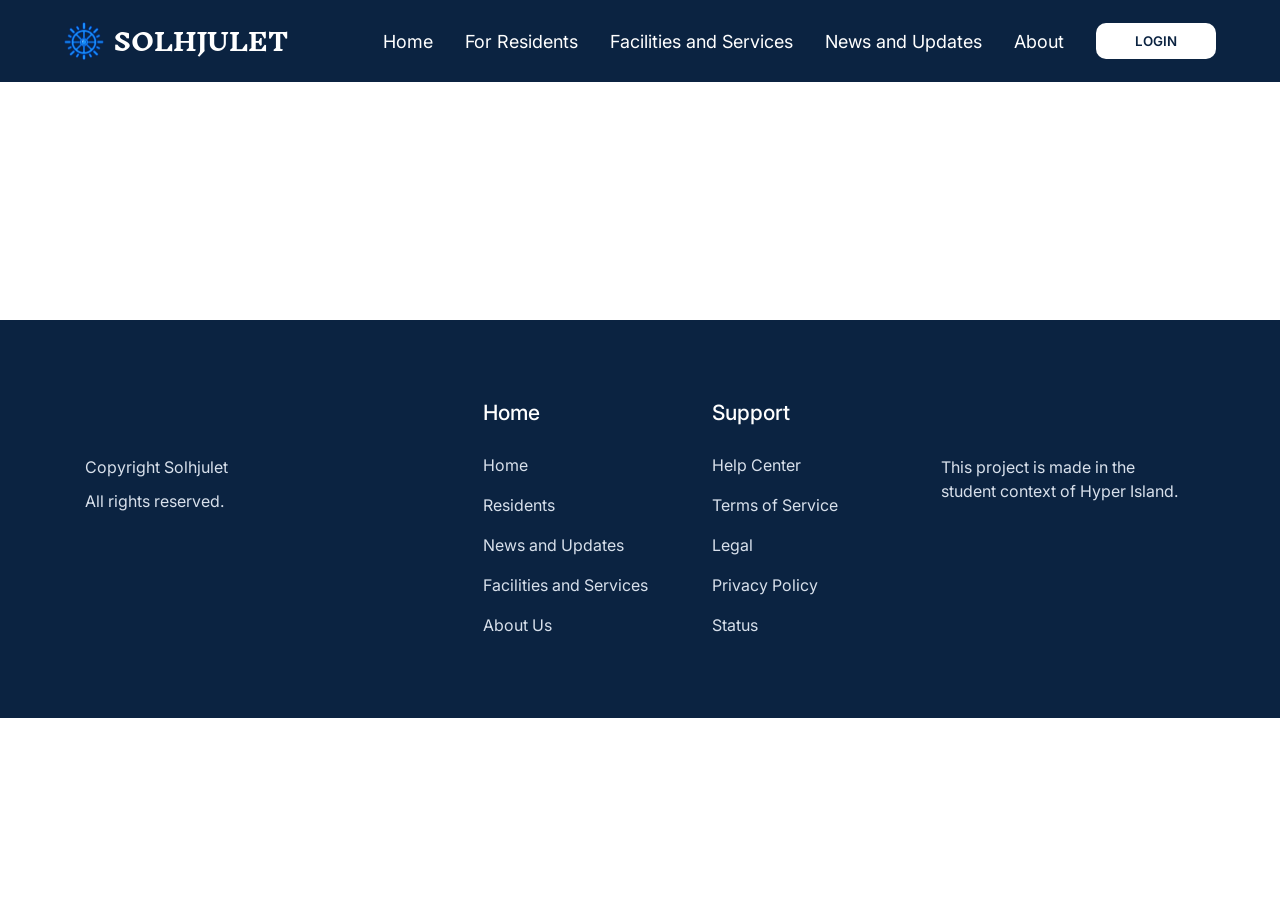
==== for_residents.html @ a9d1e52c "add navbar for other pages" ====
<!DOCTYPE html>
<html lang="en">
<head>
    <meta charset="UTF-8">
    <meta name="viewport" content="width=device-width, initial-scale=1.0">
    <meta name="robots" content="noindex">
    <title>SOLHJULET</title>
    <link rel="stylesheet" href="index.css">
</head>
<body>

    <!-- HEADER -->
    <header>

        <nav
            class="navbar-other-pages"
            aria-label="Main navigation"
        >

            <!-- LOGO -->
            <div class="nav-logo-div">

                <a
                    href="index.html"
                    aria-label="Solhjulet home"
                >
                    <img
                        id="nav-img-logo"
                        src="assets/logo.png"
                        alt="Solhjulet logo"
                    >
                </a>

                <span id="nav-logo-text">
                    SOLHJULET
                </span>

            </div>


            <!-- MOBILE MENU CHECKBOX -->
            <input
                type="checkbox"
                id="menu-toggle"
            >


            <!-- HAMBURGER -->
            <label
                for="menu-toggle"
                class="hamburger"
                aria-label="Toggle navigation menu"
            >
                <span aria-hidden="true">☰</span>
                <span aria-hidden="true">✕</span>
            </label>


            <!-- NAV MENU -->
            <div class="nav-menu">

                <ul class="nav-links">

                    <li>
                        <a href="index.html">
                            Home
                        </a>
                    </li>

                    <li>
                        <a href="for_residents.html">
                            For Residents
                        </a>
                    </li>

                    <li>
                        <a href="facilities_services.html">
                            Facilities and Services
                        </a>
                    </li>

                    <li>
                        <a href="news_updates.html">
                            News and Updates
                        </a>
                    </li>

                    <li>
                        <a href="about.html">
                            About
                        </a>
                    </li>

                </ul>


                <!-- LOGIN -->
                <div id="nav-login-button">

                    <button
                        id="navbar-login-button"
                        type="button"
                    >
                        LOGIN
                    </button>

                </div>

            </div>

        </nav>

    </header>

    /* line to Delete */
    <section style="height: 300px; background-color: white;">

    </section>
    <!-- FOOTER -->
    <footer class="footer">

        <div class="footer-container">

            <!-- COPYRIGHT -->
            <div class="footer-column copyright">

                <p>
                    Copyright Solhjulet
                </p>

                <p>
                    All rights reserved.
                </p>

            </div>


            <!-- HOME -->
            <div class="footer-column">

                <h2>
                    Home
                </h2>

                <a href="index.html">
                    Home
                </a>

                <a href="for_residents.html">
                    Residents
                </a>

                <a href="news_updates.html">
                    News and Updates
                </a>

                <a href="facilities_services.html">
                    Facilities and Services
                </a>

                <a href="about.html">
                    About Us
                </a>

            </div>


            <!-- SUPPORT -->
            <div class="footer-column">

                <h2>
                    Support
                </h2>

                <a href="#">
                    Help Center
                </a>

                <a href="#">
                    Terms of Service
                </a>

                <a href="#">
                    Legal
                </a>

                <a href="#">
                    Privacy Policy
                </a>

                <a href="#">
                    Status
                </a>

            </div>


            <!-- STUDENT PROJECT -->
            <div class="footer-column student-project">

                <p>
                    This project is made in the student
                    context of Hyper Island.
                </p>

            </div>

        </div>

    </footer>

</body>
</html>
---- index.css ----
@import url('https://fonts.googleapis.com/css2?family=Inter:ital,opsz,wght@0,14..32,100..900;1,14..32,100..900&display=swap');
@import url('https://fonts.googleapis.com/css2?family=Inknut+Antiqua:wght@300;400;500;600;700;800;900&display=swap');

:root {
    --primary-color: #0B2341;
    --secondary-color: #102D50;
    --tertiary-color: #38536B;
    --background-color: #EEF3F5;

    --font-family: 'Inter', sans-serif;
    --font-size-heading-lg: clamp(2.5rem, 1.6rem + 3.6vw, 4.25rem);
    --font-size-heading-md: clamp(1.5rem, 1.2rem + 1.2vw, 2rem);
    --font-size-heading-sm: clamp(1rem, 0.9rem + 0.4vw, 1.125rem);
    --font-size-caption: clamp(0.875rem, 0.8rem + 0.3vw, 1rem);

    --button-height-size: clamp(2rem, 1.7rem + 0.9vw, 2.25rem);
    --button-width-size: clamp(6.25rem, 5rem + 3.9vw, 7.5rem);
    --button-border-radius: clamp(0.5rem, 0.4rem + 0.35vw, 0.625rem);
}

/* =========================
   GLOBAL
========================= */

* {
    box-sizing: border-box;
}

body {
    margin: 0;
    font-family: var(--font-family);
}


/* =========================
   HERO
========================= */

.hero {
    position: relative;

    width: 100%;
    height: 100vh;
    min-height: 500px;

    overflow: hidden;
}


/* =========================
   HERO IMAGE
========================= */

.hero-img {
    position: absolute;

    top: 0;
    left: 0;

    width: 100%;
    height: 100%;

    object-fit: cover;
    object-position: center;

    z-index: 0;
}


/* =========================
   HERO TEXT
========================= */

#div-hero-homepage {
    position: absolute;

    top: 50%;
    left: 50%;

    transform: translate(-50%, -50%);

    width: 80%;

    text-align: center;

    color: white;

    z-index: 2;
}

#hero-title {
    margin: 0 0 20px;

    font-size: var(--font-size-heading-lg);
}

#sub-title {
    margin: 0;

    font-size: var(--font-size-heading-sm);
    line-height: 1.5;
}

/* =========================
   HEADER
========================= */

header {
    background-color: var(--primary-color);
}

.navbar-other-pages {
    position: absolute;

    top: 0;
    left: 0;

    width: 100%;

    display: flex;
    justify-content: space-between;
    align-items: center;
    padding: 10px 5%;
    background-color: var(--primary-color);
    z-index: 10;
}

/* =========================
   NAVIGATION
========================= */

.navbar-homepage {
    position: absolute;

    top: 0;
    left: 0;

    width: 100%;

    display: flex;
    justify-content: space-between;
    align-items: center;

    padding: 10px 5%;

    background-color: rgba(0, 0, 0, 0.5);

    z-index: 10;
}


/* =========================
   LOGO
========================= */

.nav-logo-div {
    display: flex;
    align-items: center;

    gap: 10px;

    color: white;

    font-size: 26px;
    font-weight: bold;
}

.nav-logo-div a {
    display: flex;
    align-items: center;
}

.nav-logo-div img {
    width: 40px;
    height: 40px;

    object-fit: contain;
}

#nav-img-logo {
    height: 5vh;
}

#nav-logo-text {
    font-size: 24px;

    font-family: 'Inknut Antiqua', sans-serif;

    color: white;
}


/* =========================
   NAV MENU
========================= */

.nav-menu {
    display: flex;
    align-items: center;

    gap: 2rem;
}


/* =========================
   NAV LINKS
========================= */

.nav-links {
    display: flex;
    align-items: center;

    gap: 2rem;

    list-style: none;

    margin: 0;
    padding: 0;

    font-size: var(--font-size-heading-sm);
}

.nav-links a {
    color: white;

    text-decoration: none;

    white-space: nowrap;
}

.nav-links a:hover {
    opacity: 0.7;
}

.nav-links a:focus-visible {
    outline: 3px solid white;
    outline-offset: 4px;
}


/* =========================
   LOGIN
========================= */

#nav-login-button {
    flex-shrink: 0;
}

#navbar-login-button {
    height: var(--button-height-size);
    width: var(--button-width-size);

    color: var(--primary-color);
    background-color: white;

    border: none;

    border-radius: var(--button-border-radius);

    font-family: var(--font-family);
    font-weight: 600;

    cursor: pointer;
}

#navbar-login-button:hover {
    opacity: 0.8;
}

#navbar-login-button:focus-visible {
    outline: 3px solid white;
    outline-offset: 4px;
}


/* =========================
   HAMBURGER
========================= */

#menu-toggle {
    position: absolute;

    opacity: 0;

    width: 1px;
    height: 1px;
}

.hamburger {
    display: none;

    color: white;

    font-size: 32px;
    line-height: 1;

    cursor: pointer;
}

.hamburger span:first-child {
    display: block;
}

.hamburger span:last-child {
    display: none;
}

#menu-toggle:focus-visible + .hamburger {
    outline: 3px solid white;
    outline-offset: 4px;
}


/* =========================
   TABLET
========================= */

@media (max-width: 1000px) {

    .navbar-homepage {
        padding: 10px 3%;
    }

    .nav-menu {
        gap: 1rem;
    }

    .nav-links {
        gap: 1rem;

        font-size: 0.85rem;
    }

    .nav-links a {
        font-size: 0.85rem;
    }

    #nav-logo-text {
        font-size: 20px;
    }

    #nav-img-logo {
        width: 35px;
        height: 35px;
    }

    #navbar-login-button {
        width: 90px;
    }

    #hero-title {
        font-size: 3rem;
    }
}


/* =========================
   MOBILE
========================= */

@media (max-width: 700px) {

    .navbar-homepage {
        padding: 10px 20px;
    }

    /* Hamburger */

    .hamburger {
        display: block;
    }

    /* Mobile menu */

    .nav-menu {
        display: none;

        position: absolute;

        top: 100%;
        left: 0;

        width: 100%;

        padding: 25px 20px;

        background-color: var(--primary-color);
    }

    #menu-toggle:checked ~ .nav-menu {
        display: flex;

        flex-direction: column;
        align-items: center;

        gap: 20px;
    }

    /* Mobile links */

    .nav-links {
        display: flex;

        flex-direction: column;
        align-items: center;

        gap: 20px;

        width: 100%;
    }

    .nav-links a {
        display: block;

        padding: 10px;

        font-size: 1rem;
    }

    /* Mobile login */

    #nav-login-button {
        display: flex;

        justify-content: center;
    }

    #navbar-login-button {
        width: 100px;
    }

    /* Change hamburger to X */

    #menu-toggle:checked + .hamburger span:first-child {
        display: none;
    }

    #menu-toggle:checked + .hamburger span:last-child {
        display: block;
    }

    /* Hero */

    #div-hero-homepage {
        width: 85%;
    }

    #hero-title {
        font-size: 2rem;
    }

    #sub-title {
        font-size: 0.85rem;

        line-height: 1.5;
    }
}


/* =========================
   FOOTER
========================= */

.footer {
    background: #0b2341;

    color: white;

    padding: 65px 0;
}

.footer-container {
    max-width: 1110px;

    margin: 0 auto;

    display: grid;

    grid-template-columns:
        2fr 1fr 1fr 1.5fr;

    column-gap: 60px;
}


/* =========================
   FOOTER COLUMNS
========================= */

.footer-column {
    display: flex;

    flex-direction: column;
}

.footer-column h2 {
    font-size: 21px;

    font-weight: 500;

    margin: 15px 0 28px;
}

.footer-column a,
.footer-column p {
    color: #d8e0eb;

    font-size: 16px;

    font-weight: 400;

    text-decoration: none;

    margin: 0 0 16px;

    line-height: 1.5;
}

.footer-column a:hover {
    color: white;
}

.footer-column a:focus-visible {
    outline: 3px solid white;
    outline-offset: 4px;
}


/* =========================
   COPYRIGHT
========================= */

.copyright {
    padding-top: 70px;
}

.copyright p {
    margin-bottom: 10px;
}


/* =========================
   STUDENT PROJECT
========================= */

.student-project {
    padding-top: 70px;
}

.student-project p {
    max-width: 250px;
}


/* =========================
   FOOTER TABLET
========================= */

@media (max-width: 900px) {

    .footer {
        padding: 50px 30px;
    }

    .footer-container {
        grid-template-columns: 1fr 1fr;

        gap: 40px;
    }

    .copyright,
    .student-project {
        padding-top: 0;
    }
}


/* =========================
   FOOTER MOBILE
========================= */

@media (max-width: 700px) {

    .footer {
        padding: 40px 20px;
    }

    .footer-container {
        grid-template-columns: 1fr;

        row-gap: 30px;
    }

    .copyright,
    .student-project {
        padding-top: 0;
    }

    .footer-column h2 {
        margin: 0 0 15px;

        font-size: 19px;
    }

    .footer-column a,
    .footer-column p {
        font-size: 15px;

        margin-bottom: 10px;
    }

    .student-project p {
        max-width: 300px;
    }
}
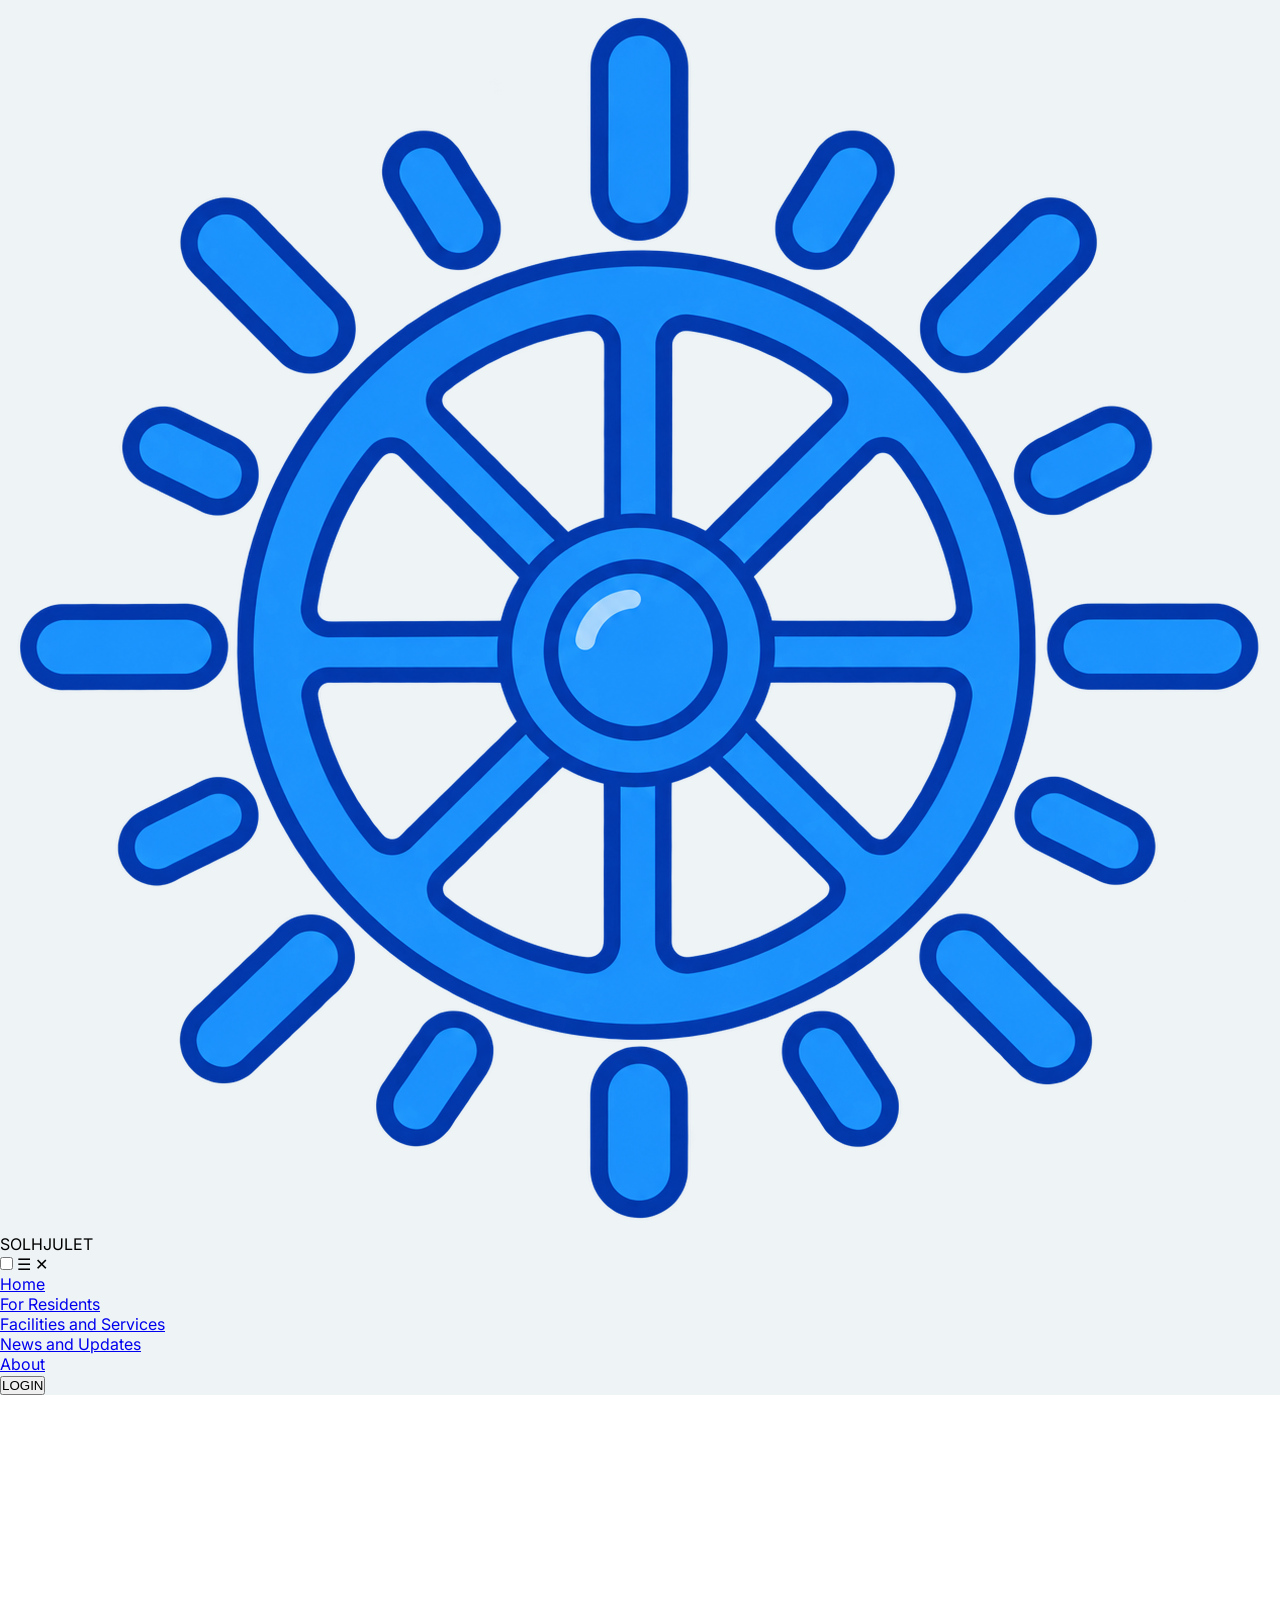
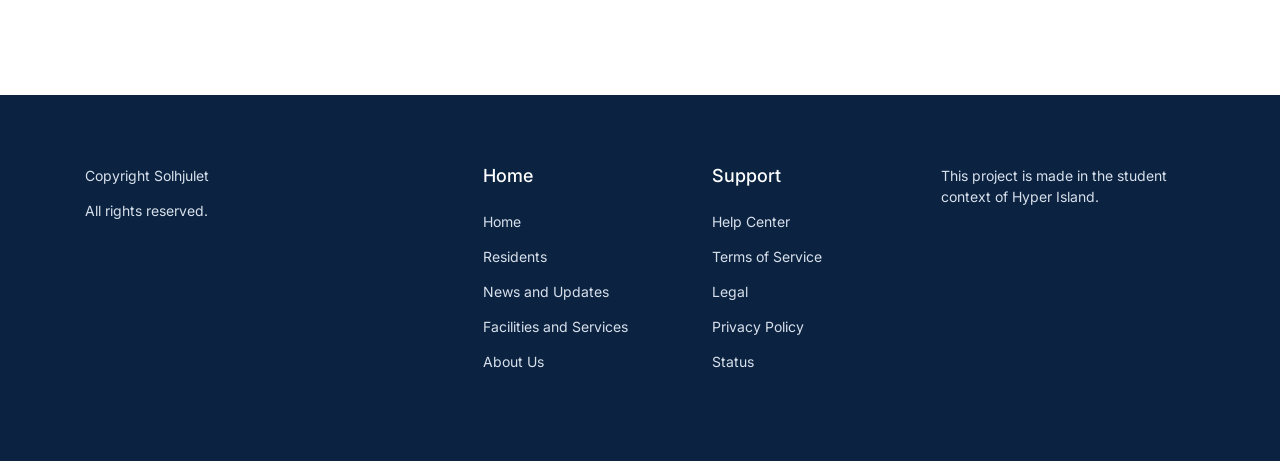
==== commit 8389c03c: "Added About Page and 404 Error Page" ====
--- a/for_residents.html
+++ b/for_residents.html
@@ -112,7 +112,6 @@
 
     </header>
 
-    /* line to Delete */
     <section style="height: 300px; background-color: white;">
 
     </section>
--- a/index.css
+++ b/index.css
@@ -1,616 +1,107 @@
-
-@import url('https://fonts.googleapis.com/css2?family=Inter:ital,opsz,wght@0,14..32,100..900;1,14..32,100..900&display=swap');
-@import url('https://fonts.googleapis.com/css2?family=Inknut+Antiqua:wght@300;400;500;600;700;800;900&display=swap');
+@import url("https://fonts.googleapis.com/css2?family=Inter:ital,opsz,wght@0,14..32,100..900;1,14..32,100..900&display=swap");
 
 :root {
-    --primary-color: #0B2341;
-    --secondary-color: #102D50;
-    --tertiary-color: #38536B;
-    --background-color: #EEF3F5;
+  --primary-color: #0b2341;
+  --secondary-color: #102d50;
+  --tertiary-color: #38536b;
+  --background-color: #eef3f5;
 
-    --font-family: 'Inter', sans-serif;
-    --font-size-heading-lg: clamp(2.5rem, 1.6rem + 3.6vw, 4.25rem);
-    --font-size-heading-md: clamp(1.5rem, 1.2rem + 1.2vw, 2rem);
-    --font-size-heading-sm: clamp(1rem, 0.9rem + 0.4vw, 1.125rem);
-    --font-size-caption: clamp(0.875rem, 0.8rem + 0.3vw, 1rem);
+  --font-family: "Inter", sans-serif;
+  --font-size-heading-lg: clamp(
+    2.5rem,
+    1.6rem + 3.6vw,
+    4.25rem
+  ); /* 40px → 68px */
+  --font-size-heading-md: clamp(1.5rem, 1.2rem + 1.2vw, 2rem); /* 24px → 32px */
+  --font-size-heading-sm: clamp(
+    1rem,
+    0.9rem + 0.4vw,
+    1.125rem
+  ); /* 16px → 18px */
+  --font-size-caption: clamp(0.875rem, 0.8rem + 0.3vw, 1rem); /* 14px → 16px */
 
-    --button-height-size: clamp(2rem, 1.7rem + 0.9vw, 2.25rem);
-    --button-width-size: clamp(6.25rem, 5rem + 3.9vw, 7.5rem);
-    --button-border-radius: clamp(0.5rem, 0.4rem + 0.35vw, 0.625rem);
+  --button-height-size: clamp(2rem, 1.7rem + 0.9vw, 2.25rem); /* 32px → 36px */
+  --button-width-size: clamp(6.25rem, 5rem + 3.9vw, 7.5rem); /* 100px → 120px */
+  --button-border-radius: clamp(
+    0.5rem,
+    0.4rem + 0.35vw,
+    0.625rem
+  ); /* 8px → 10px */
 }
-
-/* =========================
-   GLOBAL
-========================= */
+/* =================================
+   RESET
+   ================================= */
 
 * {
-    box-sizing: border-box;
+  box-sizing: border-box;
+  margin: 0;
+  padding: 0;
 }
 
 body {
-    margin: 0;
-    font-family: var(--font-family);
+  font-family: var(--font-family);
+  color: #000;
+  background: var(--background-color);
 }
-
-
 /* =========================
-   HERO
-========================= */
-
-.hero {
-    position: relative;
-
-    width: 100%;
-    height: 100vh;
-    min-height: 500px;
-
-    overflow: hidden;
-}
-
-
-/* =========================
-   HERO IMAGE
-========================= */
-
-.hero-img {
-    position: absolute;
-
-    top: 0;
-    left: 0;
-
-    width: 100%;
-    height: 100%;
-
-    object-fit: cover;
-    object-position: center;
-
-    z-index: 0;
-}
-
-
-/* =========================
-   HERO TEXT
-========================= */
-
-#div-hero-homepage {
-    position: absolute;
-
-    top: 50%;
-    left: 50%;
-
-    transform: translate(-50%, -50%);
-
-    width: 80%;
-
-    text-align: center;
-
-    color: white;
-
-    z-index: 2;
-}
-
-#hero-title {
-    margin: 0 0 20px;
-
-    font-size: var(--font-size-heading-lg);
-}
-
-#sub-title {
-    margin: 0;
-
-    font-size: var(--font-size-heading-sm);
-    line-height: 1.5;
-}
-
-/* =========================
-   HEADER
-========================= */
-
-header {
-    background-color: var(--primary-color);
-}
-
-.navbar-other-pages {
-    position: absolute;
-
-    top: 0;
-    left: 0;
-
-    width: 100%;
-
-    display: flex;
-    justify-content: space-between;
-    align-items: center;
-    padding: 10px 5%;
-    background-color: var(--primary-color);
-    z-index: 10;
-}
-
-/* =========================
-   NAVIGATION
-========================= */
-
-.navbar-homepage {
-    position: absolute;
-
-    top: 0;
-    left: 0;
-
-    width: 100%;
-
-    display: flex;
-    justify-content: space-between;
-    align-items: center;
-
-    padding: 10px 5%;
-
-    background-color: rgba(0, 0, 0, 0.5);
-
-    z-index: 10;
-}
-
-
-/* =========================
-   LOGO
-========================= */
-
-.nav-logo-div {
-    display: flex;
-    align-items: center;
-
-    gap: 10px;
-
-    color: white;
-
-    font-size: 26px;
-    font-weight: bold;
-}
-
-.nav-logo-div a {
-    display: flex;
-    align-items: center;
-}
-
-.nav-logo-div img {
-    width: 40px;
-    height: 40px;
-
-    object-fit: contain;
-}
-
-#nav-img-logo {
-    height: 5vh;
-}
-
-#nav-logo-text {
-    font-size: 24px;
-
-    font-family: 'Inknut Antiqua', sans-serif;
-
-    color: white;
-}
-
-
-/* =========================
-   NAV MENU
-========================= */
-
-.nav-menu {
-    display: flex;
-    align-items: center;
-
-    gap: 2rem;
-}
-
-
-/* =========================
-   NAV LINKS
-========================= */
-
-.nav-links {
-    display: flex;
-    align-items: center;
-
-    gap: 2rem;
-
-    list-style: none;
-
-    margin: 0;
-    padding: 0;
-
-    font-size: var(--font-size-heading-sm);
-}
-
-.nav-links a {
-    color: white;
-
-    text-decoration: none;
-
-    white-space: nowrap;
-}
-
-.nav-links a:hover {
-    opacity: 0.7;
-}
-
-.nav-links a:focus-visible {
-    outline: 3px solid white;
-    outline-offset: 4px;
-}
-
-
-/* =========================
-   LOGIN
-========================= */
-
-#nav-login-button {
-    flex-shrink: 0;
-}
-
-#navbar-login-button {
-    height: var(--button-height-size);
-    width: var(--button-width-size);
-
-    color: var(--primary-color);
-    background-color: white;
-
-    border: none;
-
-    border-radius: var(--button-border-radius);
-
-    font-family: var(--font-family);
-    font-weight: 600;
-
-    cursor: pointer;
-}
-
-#navbar-login-button:hover {
-    opacity: 0.8;
-}
-
-#navbar-login-button:focus-visible {
-    outline: 3px solid white;
-    outline-offset: 4px;
-}
-
-
-/* =========================
-   HAMBURGER
-========================= */
-
-#menu-toggle {
-    position: absolute;
-
-    opacity: 0;
-
-    width: 1px;
-    height: 1px;
-}
-
-.hamburger {
-    display: none;
-
-    color: white;
-
-    font-size: 32px;
-    line-height: 1;
-
-    cursor: pointer;
-}
-
-.hamburger span:first-child {
-    display: block;
-}
-
-.hamburger span:last-child {
-    display: none;
-}
-
-#menu-toggle:focus-visible + .hamburger {
-    outline: 3px solid white;
-    outline-offset: 4px;
-}
-
-
-/* =========================
-   TABLET
-========================= */
-
-@media (max-width: 1000px) {
-
-    .navbar-homepage {
-        padding: 10px 3%;
-    }
-
-    .nav-menu {
-        gap: 1rem;
-    }
-
-    .nav-links {
-        gap: 1rem;
-
-        font-size: 0.85rem;
-    }
-
-    .nav-links a {
-        font-size: 0.85rem;
-    }
-
-    #nav-logo-text {
-        font-size: 20px;
-    }
-
-    #nav-img-logo {
-        width: 35px;
-        height: 35px;
-    }
-
-    #navbar-login-button {
-        width: 90px;
-    }
-
-    #hero-title {
-        font-size: 3rem;
-    }
-}
-
-
-/* =========================
-   MOBILE
-========================= */
-
-@media (max-width: 700px) {
-
-    .navbar-homepage {
-        padding: 10px 20px;
-    }
-
-    /* Hamburger */
-
-    .hamburger {
-        display: block;
-    }
-
-    /* Mobile menu */
-
-    .nav-menu {
-        display: none;
-
-        position: absolute;
-
-        top: 100%;
-        left: 0;
-
-        width: 100%;
-
-        padding: 25px 20px;
-
-        background-color: var(--primary-color);
-    }
-
-    #menu-toggle:checked ~ .nav-menu {
-        display: flex;
-
-        flex-direction: column;
-        align-items: center;
-
-        gap: 20px;
-    }
-
-    /* Mobile links */
-
-    .nav-links {
-        display: flex;
-
-        flex-direction: column;
-        align-items: center;
-
-        gap: 20px;
-
-        width: 100%;
-    }
-
-    .nav-links a {
-        display: block;
-
-        padding: 10px;
-
-        font-size: 1rem;
-    }
-
-    /* Mobile login */
-
-    #nav-login-button {
-        display: flex;
-
-        justify-content: center;
-    }
-
-    #navbar-login-button {
-        width: 100px;
-    }
-
-    /* Change hamburger to X */
-
-    #menu-toggle:checked + .hamburger span:first-child {
-        display: none;
-    }
-
-    #menu-toggle:checked + .hamburger span:last-child {
-        display: block;
-    }
-
-    /* Hero */
-
-    #div-hero-homepage {
-        width: 85%;
-    }
-
-    #hero-title {
-        font-size: 2rem;
-    }
-
-    #sub-title {
-        font-size: 0.85rem;
-
-        line-height: 1.5;
-    }
-}
-
-
+   NAVBAR
 /* =========================
    FOOTER
 ========================= */
 
 .footer {
-    background: #0b2341;
+  width: 100%;
 
-    color: white;
+  background: var(--primary-color);
+  color: white;
 
-    padding: 65px 0;
+  padding: 70px 5% 75px;
 }
 
 .footer-container {
-    max-width: 1110px;
+  width: 100%;
+  max-width: 1110px;
 
-    margin: 0 auto;
+  margin: 0 auto;
 
-    display: grid;
+  display: grid;
 
-    grid-template-columns:
-        2fr 1fr 1fr 1.5fr;
+  grid-template-columns: 2fr 1fr 1fr 1.5fr;
 
-    column-gap: 60px;
+  column-gap: 60px;
 }
-
 
 /* =========================
    FOOTER COLUMNS
 ========================= */
 
 .footer-column {
-    display: flex;
-
-    flex-direction: column;
+  display: flex;
+  flex-direction: column;
 }
 
 .footer-column h2 {
-    font-size: 21px;
+  margin: 0 0 25px;
 
-    font-weight: 500;
-
-    margin: 15px 0 28px;
+  font-size: 18px;
+  font-weight: 500;
 }
 
 .footer-column a,
 .footer-column p {
-    color: #d8e0eb;
+  margin: 0 0 14px;
 
-    font-size: 16px;
+  color: #d8e0eb;
 
-    font-weight: 400;
+  font-size: 14px;
+  line-height: 1.5;
 
-    text-decoration: none;
-
-    margin: 0 0 16px;
-
-    line-height: 1.5;
+  text-decoration: none;
 }
 
 .footer-column a:hover {
-    color: white;
+  color: white;
 }
 
-.footer-column a:focus-visible {
-    outline: 3px solid white;
-    outline-offset: 4px;
-}
-
-
 /* =========================
-   COPYRIGHT
-========================= */
-
-.copyright {
-    padding-top: 70px;
-}
-
-.copyright p {
-    margin-bottom: 10px;
-}
-
-
-/* =========================
-   STUDENT PROJECT
-========================= */
-
-.student-project {
-    padding-top: 70px;
-}
-
-.student-project p {
-    max-width: 250px;
-}
-
-
-/* =========================
-   FOOTER TABLET
-========================= */
-
-@media (max-width: 900px) {
-
-    .footer {
-        padding: 50px 30px;
-    }
-
-    .footer-container {
-        grid-template-columns: 1fr 1fr;
-
-        gap: 40px;
-    }
-
-    .copyright,
-    .student-project {
-        padding-top: 0;
-    }
-}
-
-
-/* =========================
-   FOOTER MOBILE
-========================= */
-
-@media (max-width: 700px) {
-
-    .footer {
-        padding: 40px 20px;
-    }
-
-    .footer-container {
-        grid-template-columns: 1fr;
-
-        row-gap: 30px;
-    }
-
-    .copyright,
-    .student-project {
-        padding-top: 0;
-    }
-
-    .footer-column h2 {
-        margin: 0 0 15px;
-
-        font-size: 19px;
-    }
-
-    .footer-column a,
-    .footer-column p {
-        font-size: 15px;
-
-        margin-bottom: 10px;
-    }
-
-    .student-project p {
-        max-width: 300px;
-    }
-}+   FOOTER LOGO
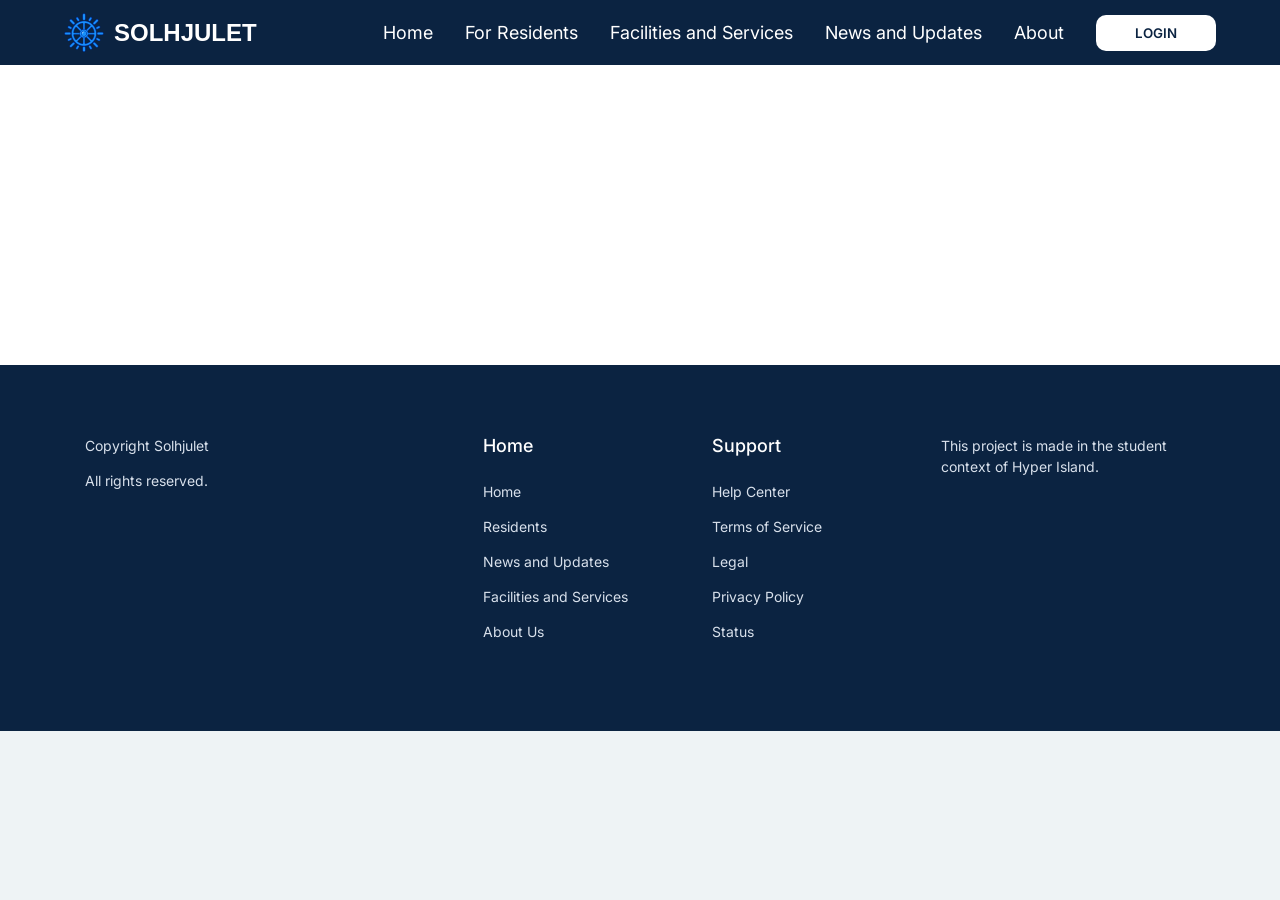
==== commit 1b962c1c: "Merge pull request #22 from Control-Alt-Defeate/12-about-page Added About Page and 404 Error Page" ====
--- a/for_residents.html
+++ b/for_residents.html
@@ -80,7 +80,7 @@
                     </li>
 
                     <li>
-                        <a href="news_updates.html">
+                        <a href="pages/news_updates.html">
                             News and Updates
                         </a>
                     </li>
@@ -149,7 +149,7 @@
                     Residents
                 </a>
 
-                <a href="news_updates.html">
+                <a href="pages/news_updates.html">
                     News and Updates
                 </a>
 
--- a/index.css
+++ b/index.css
@@ -28,6 +28,7 @@
     0.625rem
   ); /* 8px → 10px */
 }
+
 /* =================================
    RESET
    ================================= */
@@ -43,8 +44,744 @@
   color: #000;
   background: var(--background-color);
 }
-/* =========================
-   NAVBAR
+
+/* =========================
+   NAVIGATION
+========================= */
+
+.navbar-other-pages {
+    position: relative;
+
+    top: 0;
+    left: 0;
+
+    width: 100%;
+
+    display: flex;
+    justify-content: space-between;
+    align-items: center;
+
+    padding: 10px 5%;
+
+    background-color: var(--primary-color);
+
+    z-index: 10;
+}
+
+
+/* =========================
+   LOGO
+========================= */
+
+.nav-logo-div {
+    display: flex;
+    align-items: center;
+
+    gap: 10px;
+
+    color: white;
+
+    font-size: 26px;
+    font-weight: bold;
+}
+
+.nav-logo-div a {
+    display: flex;
+    align-items: center;
+}
+
+.nav-logo-div img {
+    width: 40px;
+    height: 40px;
+
+    object-fit: contain;
+}
+
+#nav-img-logo {
+    height: 5vh;
+}
+
+#nav-logo-text {
+    font-size: 24px;
+
+    font-family: 'Inknut Antiqua', sans-serif;
+
+    color: white;
+}
+
+
+/* =========================
+   NAV MENU
+========================= */
+
+.nav-menu {
+    display: flex;
+    align-items: center;
+
+    gap: 2rem;
+}
+
+
+/* =========================
+   NAV LINKS
+========================= */
+
+.nav-links {
+    display: flex;
+    align-items: center;
+
+    gap: 2rem;
+
+    list-style: none;
+
+    margin: 0;
+    padding: 0;
+
+    font-size: var(--font-size-heading-sm);
+}
+
+.nav-links a {
+    color: white;
+
+    text-decoration: none;
+
+    white-space: nowrap;
+}
+
+.nav-links a:hover {
+    opacity: 0.7;
+}
+
+.nav-links a:focus-visible {
+    outline: 3px solid white;
+    outline-offset: 4px;
+}
+
+
+/* =========================
+   LOGIN
+========================= */
+
+#nav-login-button {
+    flex-shrink: 0;
+}
+
+#navbar-login-button {
+    height: var(--button-height-size);
+    width: var(--button-width-size);
+
+    color: var(--primary-color);
+    background-color: white;
+
+    border: none;
+
+    border-radius: var(--button-border-radius);
+
+    font-family: var(--font-family);
+    font-weight: 600;
+
+    cursor: pointer;
+}
+
+#navbar-login-button:hover {
+    opacity: 0.8;
+}
+
+#navbar-login-button:focus-visible {
+    outline: 3px solid white;
+    outline-offset: 4px;
+}
+
+
+/* =========================
+   HAMBURGER
+========================= */
+
+#menu-toggle {
+    position: absolute;
+
+    opacity: 0;
+
+    width: 1px;
+    height: 1px;
+}
+
+.hamburger {
+    display: none;
+
+    color: white;
+
+    font-size: 32px;
+    line-height: 1;
+
+    cursor: pointer;
+}
+
+.hamburger span:first-child {
+    display: block;
+}
+
+.hamburger span:last-child {
+    display: none;
+}
+
+#menu-toggle:focus-visible + .hamburger {
+    outline: 3px solid white;
+    outline-offset: 4px;
+}
+
+
+/* =========================
+   TABLET
+========================= */
+
+@media (max-width: 1000px) {
+
+    .navbar-other-pages {
+        padding: 10px 3%;
+    }
+
+    .nav-menu {
+        gap: 1rem;
+    }
+
+    .nav-links {
+        gap: 1rem;
+
+        font-size: 0.85rem;
+    }
+
+    .nav-links a {
+        font-size: 0.85rem;
+    }
+
+    #nav-logo-text {
+        font-size: 20px;
+    }
+
+    #nav-img-logo {
+        width: 35px;
+        height: 35px;
+    }
+
+    #navbar-login-button {
+        width: 90px;
+    }
+
+    #hero-title {
+        font-size: 3rem;
+    }
+}
+
+
+/* =========================
+   MOBILE
+========================= */
+
+@media (max-width: 700px) {
+
+    .navbar-homepage {
+        padding: 10px 20px;
+    }
+
+    /* Hamburger */
+
+    .hamburger {
+        display: block;
+    }
+
+    /* Mobile menu */
+
+    .nav-menu {
+        display: none;
+
+        position: absolute;
+
+        top: 100%;
+        left: 0;
+
+        width: 100%;
+
+        padding: 25px 20px;
+
+        background-color: var(--primary-color);
+    }
+
+    #menu-toggle:checked ~ .nav-menu {
+        display: flex;
+
+        flex-direction: column;
+        align-items: center;
+
+        gap: 20px;
+    }
+
+    /* Mobile links */
+
+    .nav-links {
+        display: flex;
+
+        flex-direction: column;
+        align-items: center;
+
+        gap: 20px;
+
+        width: 100%;
+    }
+
+    .nav-links a {
+        display: block;
+
+        padding: 10px;
+
+        font-size: 1rem;
+    }
+
+    /* Mobile login */
+
+    #nav-login-button {
+        display: flex;
+
+        justify-content: center;
+    }
+
+    #navbar-login-button {
+        width: 100px;
+    }
+
+    /* Change hamburger to X */
+
+    #menu-toggle:checked + .hamburger span:first-child {
+        display: none;
+    }
+
+    #menu-toggle:checked + .hamburger span:last-child {
+        display: block;
+    }
+
+    /* Hero */
+
+    #div-hero-homepage {
+        width: 85%;
+    }
+
+    #hero-title {
+        font-size: 2rem;
+    }
+
+    #sub-title {
+        font-size: 0.85rem;
+
+        line-height: 1.5;
+    }
+}
+
+
+@import url('https://fonts.googleapis.com/css2?family=Inter:ital,wght@0,100..900;1,100..900&display=swap');
+
+
+/* =================================
+   VARIABLES
+   ================================= */
+
+:root {
+    --primary-color: #0B2341;
+    --secondary-color: #102D50;
+    --tertiary-color: #38536B;
+    --background-color: #EEF3F5;
+
+    --font-family: 'Inter', sans-serif;
+
+    --font-size-heading-lg: clamp(
+        2.5rem,
+        1.6rem + 3.6vw,
+        4.25rem
+    );
+
+    --font-size-heading-md: clamp(
+        1.5rem,
+        1.2rem + 1.2vw,
+        2rem
+    );
+
+    --font-size-heading-sm: clamp(
+        1rem,
+        0.9rem + 0.4vw,
+        1.125rem
+    );
+
+    --font-size-caption: clamp(
+        0.875rem,
+        0.8rem + 0.3vw,
+        1rem
+    );
+
+    --button-height-size: clamp(
+        2rem,
+        1.7rem + 0.9vw,
+        2.25rem
+    );
+
+    --button-width-size: clamp(
+        6.25rem,
+        5rem + 3.9vw,
+        7.5rem
+    );
+
+    --button-border-radius: clamp(
+        0.5rem,
+        0.4rem + 0.35vw,
+        0.625rem
+    );
+}
+
+
+/* =================================
+   RESET
+   ================================= */
+
+* {
+    box-sizing: border-box;
+    margin: 0;
+    padding: 0;
+}
+
+body {
+    font-family: var(--font-family);
+    color: #000;
+    background: var(--background-color);
+}
+
+
+/* =================================
+   PAGE
+   ================================= */
+
+.facilities-page {
+    min-height: 100vh;
+
+    padding: 2rem 4.8%;
+
+    background: var(--background-color);
+}
+
+
+/* =================================
+   HEADER
+   ================================= */
+
+.page-header {
+    margin-bottom: 1.5rem;
+}
+
+.page-header h1 {
+    margin: 0 0 1.9rem;
+
+    font-size: var(--font-size-heading-md);
+    font-weight: 500;
+    line-height: 1.2;
+}
+
+.page-header p {
+    max-width: 850px;
+
+    margin: 0;
+
+    font-size: var(--font-size-caption);
+    line-height: 1.5;
+}
+
+
+/* =================================
+   SEARCH
+   ================================= */
+
+.search-wrapper {
+    margin-bottom: 2rem;
+}
+
+.search-box {
+    position: relative;
+
+    display: block;
+
+    width: min(625px, 100%);
+}
+
+.search-box input {
+    width: 100%;
+    height: var(--button-height-size);
+
+    padding: 0 3.5rem 0 1.25rem;
+
+    border: 1px solid #222;
+    border-radius: var(--button-border-radius);
+
+    background: #fff;
+
+    font-family: var(--font-family);
+    font-size: var(--font-size-caption);
+
+    outline: none;
+}
+
+.search-box input::placeholder {
+    color: #111;
+    opacity: 1;
+}
+
+.search-box input:focus {
+    border-color: var(--primary-color);
+}
+
+
+/* Search icon */
+
+.search-icon {
+    position: absolute;
+
+    top: 50%;
+    right: 1.25rem;
+
+    width: 14px;
+    height: 14px;
+
+    border: 2px solid #111;
+    border-radius: 50%;
+
+    transform: translateY(-60%);
+}
+
+.search-icon::after {
+    content: "";
+
+    position: absolute;
+
+    right: -5px;
+    bottom: -3px;
+
+    width: 7px;
+    height: 2px;
+
+    background: #111;
+
+    transform: rotate(45deg);
+}
+
+
+/* =================================
+   SERVICES GRID
+   ================================= */
+
+.services-grid {
+    display: grid;
+
+    grid-template-columns: repeat(
+        3,
+        minmax(0, 1fr)
+    );
+
+    gap: clamp(2rem, 8vw, 6.5rem);
+
+    max-width: 1150px;
+}
+
+
+/* =================================
+   CARD
+   ================================= */
+
+.service-card {
+    width: 100%;
+    height: 515px;
+
+    display: flex;
+    flex-direction: column;
+
+    background: #fff;
+
+    border: 1px solid var(--tertiary-color);
+    border-radius: var(--button-border-radius);
+
+    overflow: hidden;
+}
+
+
+/* =================================
+   CARD TOP
+   ================================= */
+
+.card-top {
+    height: 62px;
+    min-height: 62px;
+
+    display: flex;
+    align-items: center;
+
+    padding: 0 1rem;
+
+    border-bottom: 1px solid #d9d9d9;
+
+    font-size: var(--font-size-caption);
+    font-weight: 500;
+}
+
+
+/* =================================
+   CARD IMAGE
+   ================================= */
+
+.card-image {
+    width: 100%;
+    height: 200px;
+    min-height: 200px;
+
+    overflow: hidden;
+
+    background: var(--primary-color);
+}
+
+.card-image img {
+    width: 100%;
+    height: 100%;
+
+    display: block;
+
+    object-fit: cover;
+}
+
+
+/* Individual image positioning */
+
+.card-image.laundry img {
+    object-position: center;
+}
+
+.card-image.guest img {
+    object-position: center 55%;
+}
+
+.card-image.waste img {
+    object-position: center;
+}
+
+
+/* =================================
+   CARD CONTENT
+   ================================= */
+
+.card-content {
+    flex: 1;
+
+    min-height: 0;
+
+    display: flex;
+    flex-direction: column;
+
+    padding: 1rem;
+}
+
+.card-content h2 {
+    margin: 0 0 0.3rem;
+
+    font-size: var(--font-size-caption);
+    font-weight: 600;
+    line-height: 1.3;
+}
+
+.subtitle {
+    margin: 0 0 1.75rem;
+
+    font-size: var(--font-size-caption);
+    line-height: 1.3;
+}
+
+.description {
+    margin: 0;
+
+    font-size: var(--font-size-caption);
+    line-height: 1.45;
+}
+
+
+/* =================================
+   BUTTON
+   ================================= */
+
+.primary-button {
+    display: flex;
+    align-items: center;
+    justify-content: center;
+
+    width: var(--button-width-size);
+    height: var(--button-height-size);
+
+    margin-top: auto;
+    margin-left: auto;
+
+    flex-shrink: 0;
+
+    background: var(--primary-color);
+    color: #fff;
+
+    border-radius: var(--button-border-radius);
+
+    font-family: var(--font-family);
+    font-size: var(--font-size-caption);
+    text-decoration: none;
+
+    transition: background 0.2s ease;
+}
+
+.primary-button:hover {
+    background: var(--secondary-color);
+}
+
+
+/* =================================
+   TABLET
+   ================================= */
+
+@media (max-width: 900px) {
+
+    .facilities-page {
+        padding: 2rem 5%;
+    }
+
+    .services-grid {
+        grid-template-columns: repeat(
+            2,
+            minmax(0, 1fr)
+        );
+
+        gap: 2rem;
+    }
+
+}
+
+
+/* =================================
+   MOBILE
+   ================================= */
+
+@media (max-width: 600px) {
+
+    .facilities-page {
+        padding: 1.5rem 1.25rem;
+    }
+
+    .services-grid {
+        grid-template-columns: 1fr;
+
+        gap: 1.5rem;
+    }
+
+    .service-card {
+        height: 515px;
+    }
+
+}
+
 /* =========================
    FOOTER
 ========================= */
